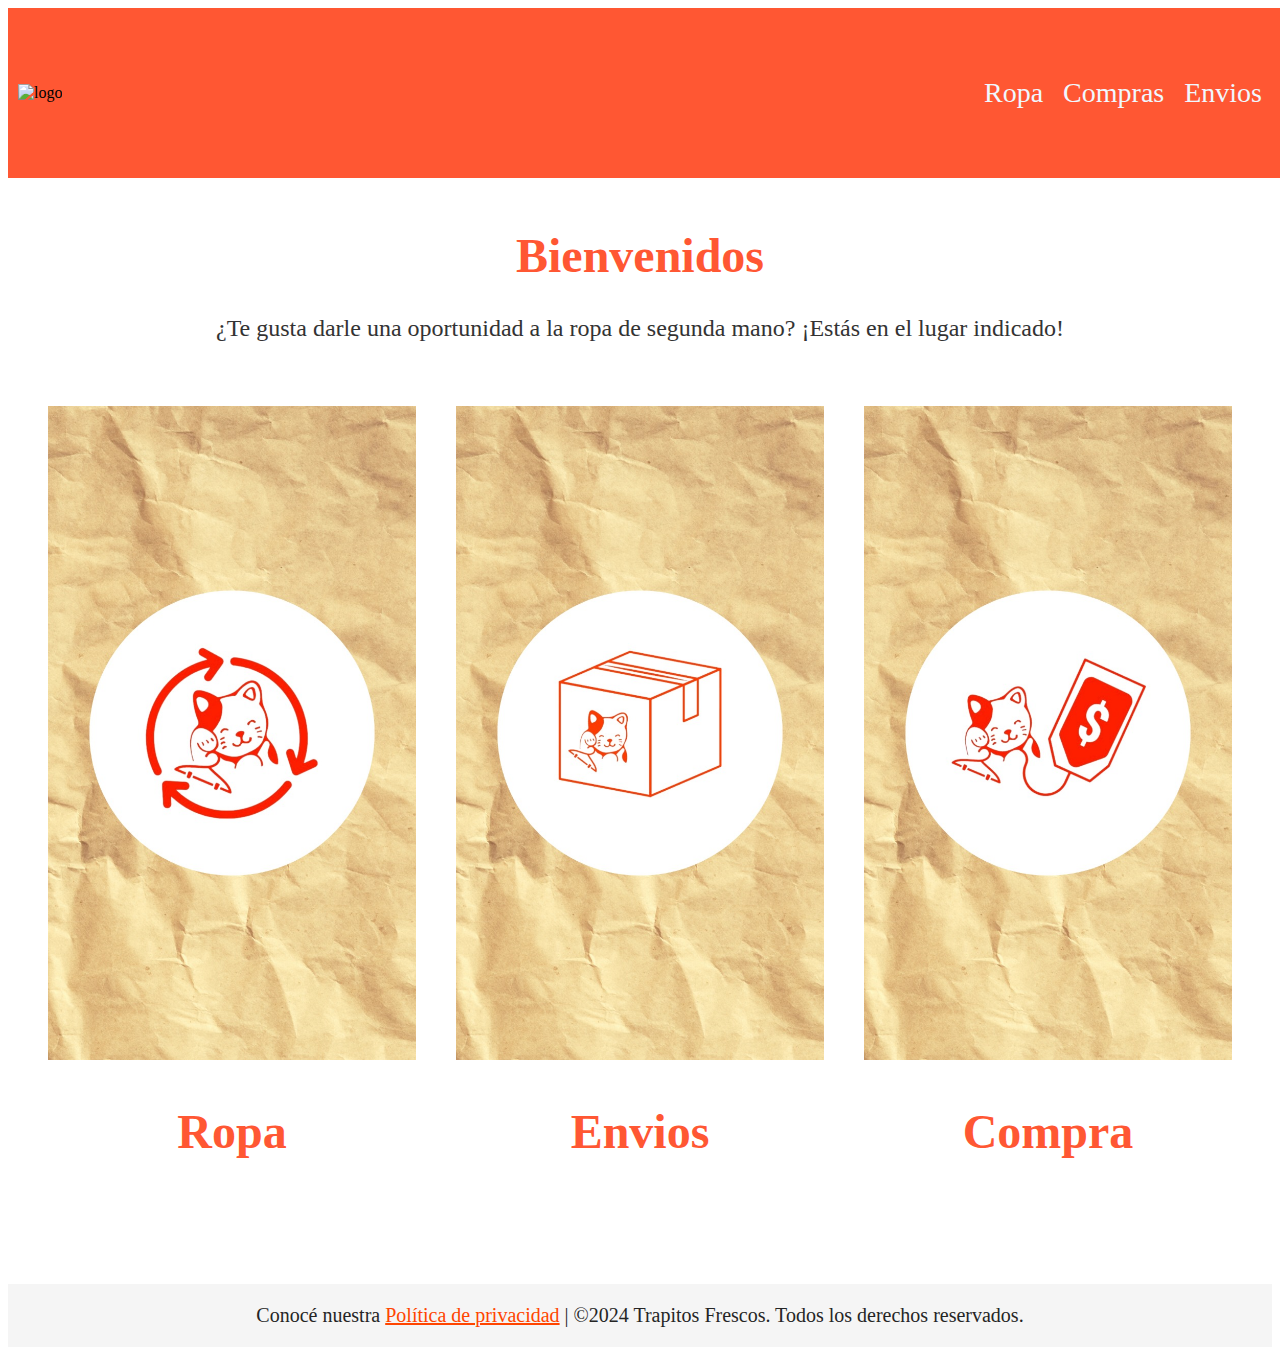
==== index.html @ 353dc3e4 "nueva pagina" ====
<!DOCTYPE html>
<html lang="en">
<head>
    <meta charset="UTF-8">
    <meta http-equiv="X-UA-Compatible" content="IE=edge">
    <meta name="viewport" content="width=device-width, initial-scale=1.0">
    <title>Trapitos Frescos Bazar</title>
    <link rel="stylesheet" href="style.css">
    <link href="https://cdn.jsdelivr.net/npm/bootstrap@5.0.2/dist/css/bootstrap.min.css" rel="stylesheet" integrity="sha384-EVSTQN3/azprG1Anm3QDgpJLIm9Nao0Yz1ztcQTwFspd3yD65VohhpuuCOmLASjC" crossorigin="anonymous">
</head>
<body>
    <div class="ajuste">
        <header>
            <div class="logo">
                <img src="./imagenes/Logo_Bazar.jpeg" alt="logo">
            </div>
            <nav>
                <ul>
                    <li><a href="https://www.instagram.com/trapitos_frescos?igsh=MWZndWUzcjFqNnZ6YQ==" target="_blank">Ropa</a></li>
                    <li><a href="./compra.html">Compras</a></li>
                    <li><a href="./envios.html">Envios</a></li>
                </ul>
            </nav>
        </header>
        <div class="titulo">
            <h1>Bienvenidos</h1>
            <p>¿Te gusta darle una oportunidad a la ropa de segunda mano? ¡Estás en el lugar indicado!</p>
        </div>
        <div class="contenedor-index">
            <div class="caja-index">
                <img src="./imagenes/Ropa_Bazar.jpg" alt="Ropa">
                <h2>Ropa</h2>
                <p></p>
            </div>
            <div class="caja-index">
                <img src="./imagenes/Envios_Bazar.jpg" alt="Envios">
                <h2>Envios</h2>
                <p></p>
            </div> 
            <div class="caja-index">
                <img src="./imagenes/Compra_Bazar.jpg" alt="Compra">
                <h2>Compra</h2>
                <p></p>
            </div>
        </div>
        <footer>
            <div class="footer-content">
                <p>Conocé nuestra <a href="#">Política de privacidad</a> | ©2024 Trapitos Frescos. Todos los derechos reservados.</p>
            </div>
        </footer>
    </div>
    <script src="https://cdn.jsdelivr.net/npm/bootstrap@5.0.2/dist/js/bootstrap.bundle.min.js" integrity="sha384-MrcW6ZMFYlzcLA8Nl+NtUVF0sA7MsXsP1UyJoMp4YLEuNSfAP+JcXn/tWtIaxVXM" crossorigin="anonymous"></script>
</body>
</html>
---- style.css ----
header {
    display: flex;
    justify-content: space-between;
    min-height: 150px;
    background-color: rgb(255, 87, 51);
    align-items: center;
    width: 100%;
    padding: 10px;
}

.logo img {
    height: 130px; 
}

nav ul {
    list-style: none;
    display: flex;
    flex-direction: row;
    font-size: 28px;
}

nav ul a {
    text-decoration: none;
    color: aliceblue;
    padding-right: 20px; /* Ajusta el espacio a la derecha de cada enlace */
}

nav a:hover {
    color: white;
}

@media (max-width: 700px) { 
    header {
        flex-direction: column;
        min-height: auto; /* Ajuste de altura minima para pantalals pequeñas */
    }

    nav {
        padding: 10px 0; /* Ajuste de padding */
    }
}

.contenedor-index {
    display: flex;
    flex-wrap: wrap; /* Se ajusta en pantallas pequeñas */
    justify-content: space-around;
    padding: 20px; /* Ajuste de padding */
}

.caja-index {
    width: calc(33.33% - 40px);
    margin: 20px;
    text-align: center;
}

.caja-index img {
    max-width: 100%;
    height: auto;
}

.caja-index img:hover {
    transform: translateY(-10px); /* Desplaza la imagen hacia arriba (-) o hacia abajo (+) */
    transition: transform 0.6s ease; /* Agrega una transición suave para el desplazamiento */
    opacity: 0.8; /* Reduce la opacidad de la imagen cuando se coloca el cursor sobre ella */
}

.contenedor {
    display: flex;
    justify-content: center;
    align-items: center;
    width: 100%;
    margin-top: 20px;
}

.caja {
    display: flex;
    align-items: center;
    padding: 20px;
    background-color: #f9f9f9;
    border-radius: 8px;
    box-shadow: 0 0 10px rgba(0, 0, 0, 0.1);
}

.imagen {
    margin-right: 20px;
    max-width: 200px;
}

.texto {
    display: flex;
    flex-direction: column;
}

.columna {
    flex: 1;
}

.columna h2 {
    font-size: 18px;
    color: #333;
}

.columna ul {
    list-style-type: none;
    padding: 0;
}

.columna ul li {
    margin-bottom: 10px;
}


.titulo {
    text-align: center; /* Centra el texto */
    margin-top: 50px; /* Agrega un margen superior para separarlo del contenido anterior */
}

.titulo h1, h2 {
    font-size: 48px; /* Aumenta el tamaño del título */
    color: rgb(255, 87, 51); /* Cambia el color del título */
}

.titulo p {
    font-size: 24px; /* Aumenta el tamaño del párrafo */
    color: #333; /* Cambia el color del texto */
}


p {
    font-size: 20px;
    color: rgb(37, 37, 37);
}

footer {
    background-color: whitesmoke; /* Cambia el color de fondo */
    color: orangered; /* Cambia el color del texto */
    padding: 20px;
    text-align: center;
    margin-top: 45px; /* Agrega un margen superior para separar el pie de página del último contenedor */
}

.footer-content {
    max-width: 800px; /* Ajusta el ancho*/
    margin: 0 auto;
}

.footer-content p {
    margin: 0;
}

.footer-content a {
    color: orangered; /* Cambia el color del enlace */
    text-decoration: underline;
}

.footer-content a:hover {
    color: black; /* Cambia el color del enlace al pasar el cursor sobre él */
}
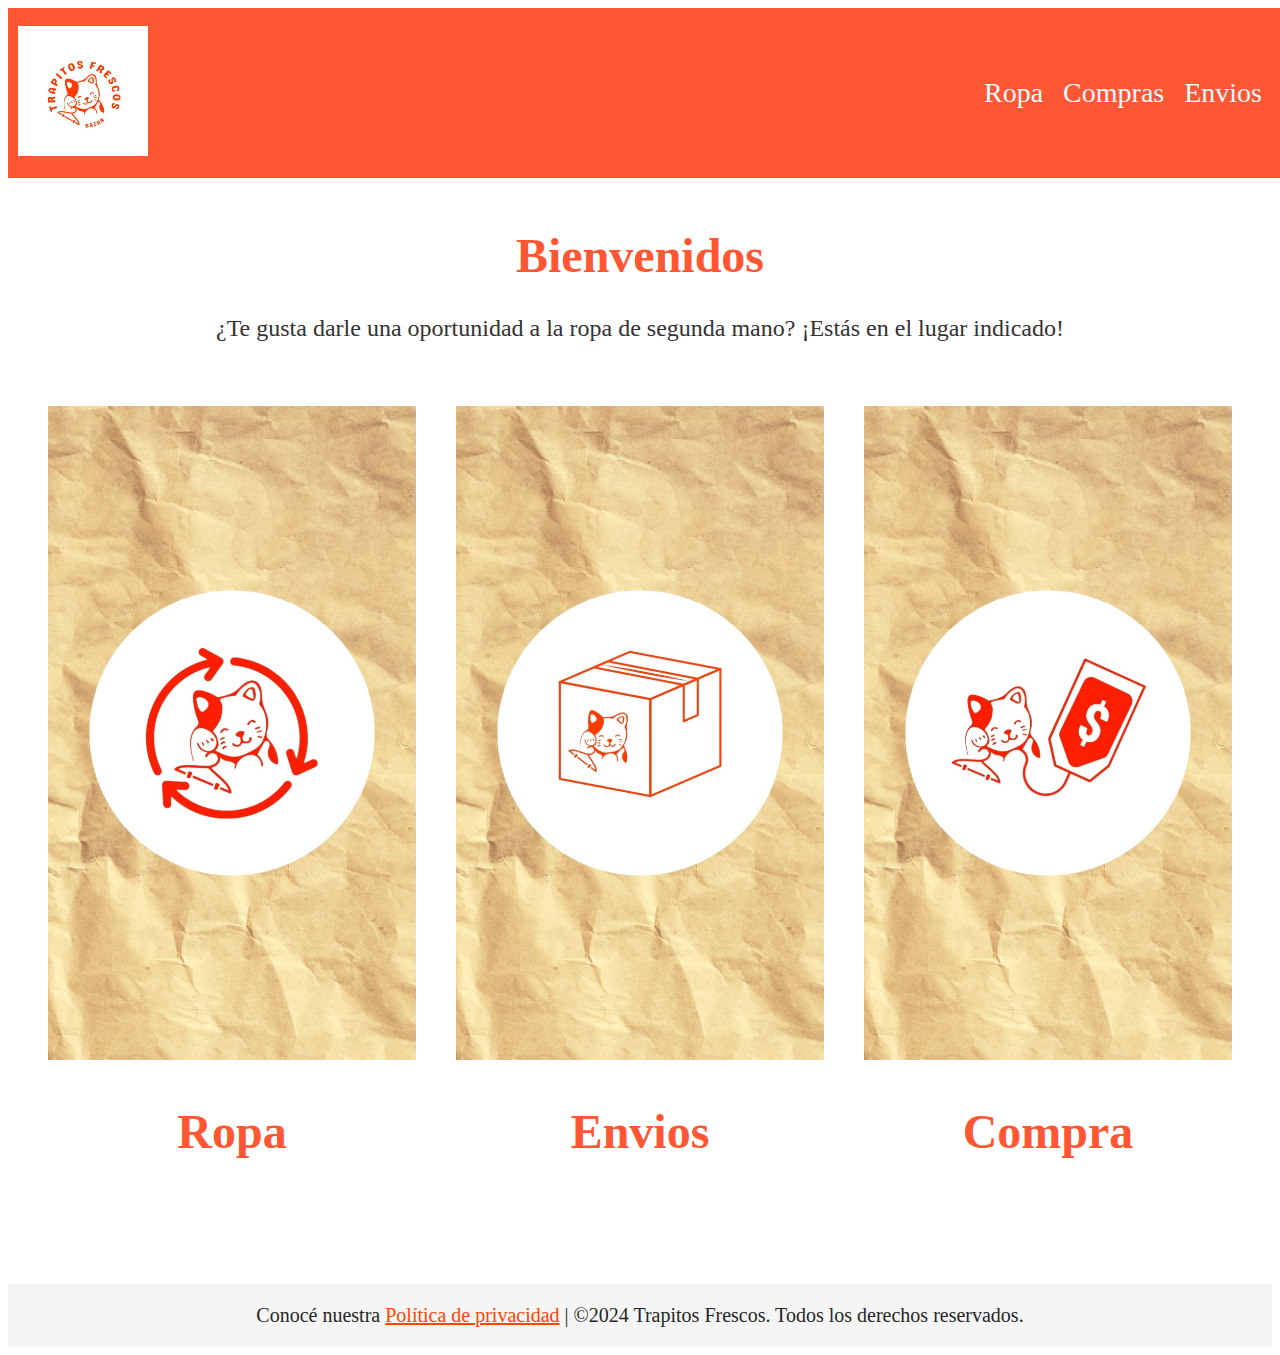
==== commit 6a1bbe4f: "correción" ====
--- a/index.html
+++ b/index.html
@@ -12,7 +12,7 @@
     <div class="ajuste">
         <header>
             <div class="logo">
-                <img src="./imagenes/Logo_Bazar.jpeg" alt="logo">
+                <img src="./imagenes/Logo_Bazar.jpg" alt="logo">
             </div>
             <nav>
                 <ul>
